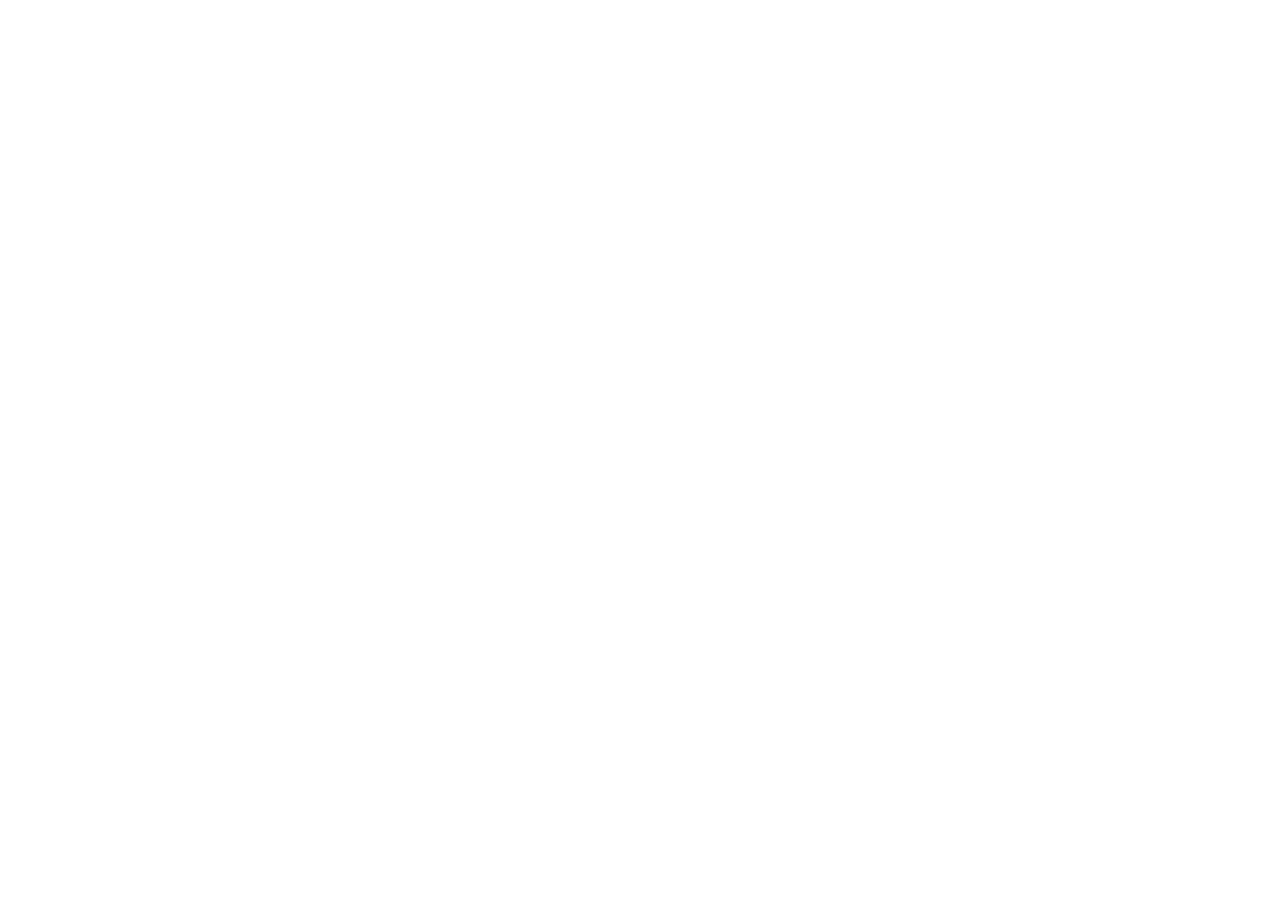
==== recipes/bolognese.html @ 16e67e76 "Created 2 new recipes - bolognese + thai-curry" ====
<!DOCTYPE html>
<html lang="en">
<head>
    <meta charset="UTF-8">
    <meta name="viewport" content="width=device-width, initial-scale=1.0">
    <title>Bolognese</title>
</head>
<body>
    
</body>
</html>
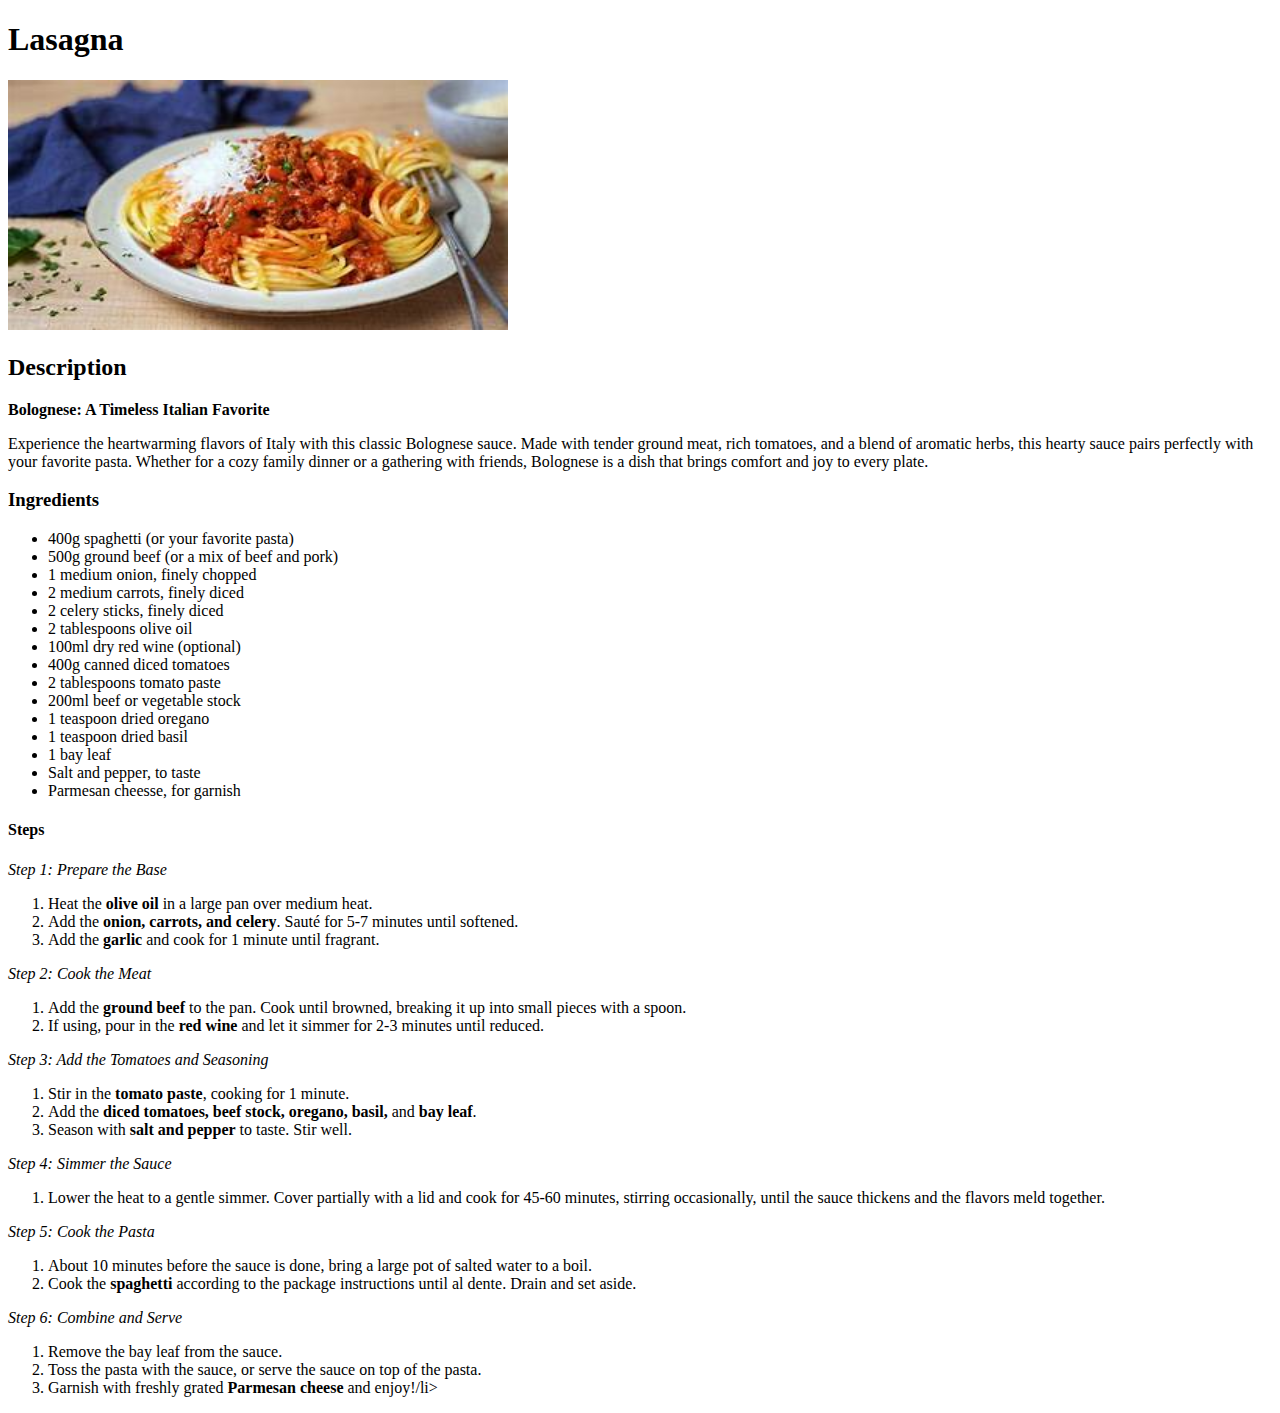
==== commit 57066266: "edited the hole bolognese side" ====
--- a/recipes/bolognese.html
+++ b/recipes/bolognese.html
@@ -6,6 +6,66 @@
     <title>Bolognese</title>
 </head>
 <body>
-    
-</body>
+    <h1>Lasagna</h1>
+
+    <img src="../img/bolognese.jpeg" alt="a delicious bolognese" width="500px" height="250px">
+
+    <h2>Description</h2>
+        <p><strong>Bolognese: A Timeless Italian Favorite</strong><br></p>
+        <p>Experience the heartwarming flavors of Italy with this classic Bolognese sauce. Made with tender ground meat, rich tomatoes, and a blend of aromatic herbs, 
+            this hearty sauce pairs perfectly with your favorite pasta. Whether for a cozy family dinner or a gathering with friends, Bolognese is a dish that brings comfort and joy to every plate.</p>
+
+    <h3>Ingredients</h3>
+        <ul>
+            <li>400g spaghetti (or your favorite pasta)</li>
+            <li>500g ground beef (or a mix of beef and pork)</li>
+            <li>1 medium onion, finely chopped</li>
+            <li>2 medium carrots, finely diced</li>
+            <li>2 celery sticks, finely diced</li>
+            <li>2 tablespoons olive oil</li>
+            <li>100ml dry red wine (optional)</li>
+            <li>400g canned diced tomatoes</li>
+            <li>2 tablespoons tomato paste</li>
+            <li>200ml beef or vegetable stock</li>
+            <li>1 teaspoon dried oregano</li>
+            <li>1 teaspoon dried basil</li>
+            <li>1 bay leaf</li>
+            <li>Salt and pepper, to taste</li>
+            <li>Parmesan cheesse, for garnish</li>
+        </ul>
+
+        <h4>Steps</h4>
+            <p><em>Step 1: Prepare the Base</em></p>
+        <ol> 
+            <li>Heat the <strong>olive oil</strong> in a large pan over medium heat.</li>
+            <li>Add the <strong>onion, carrots, and celery</strong>. Sauté for 5-7 minutes until softened.</li> 
+            <li>Add the <strong>garlic</strong> and cook for 1 minute until fragrant.</li>
+        </ol>
+            <p><em>Step 2: Cook the Meat</em></p>
+        <ol> 
+            <li>Add the <strong>ground beef</strong> to the pan. Cook until browned, breaking it up into small pieces with a spoon.</li>
+            <li>If using, pour in the <strong>red wine</strong> and let it simmer for 2-3 minutes until reduced.</li>
+        </ol>
+            <p><em>Step 3: Add the Tomatoes and Seasoning</em></p>
+        <ol> 
+            <li>Stir in the <strong>tomato paste</strong>, cooking for 1 minute.</li>
+            <li>Add the <strong>diced tomatoes, beef stock, oregano, basil,</strong> and <strong>bay leaf</strong>.</li>
+            <li>Season with <strong>salt and pepper</strong> to taste. Stir well.</li>
+        </ol>
+            <p><em>Step 4: Simmer the Sauce</em></p>
+        <ol> 
+            <li>Lower the heat to a gentle simmer. Cover partially with a lid and cook for 45-60 minutes, stirring occasionally, until the sauce thickens and the flavors meld together.</li>
+        </ol>
+         <p><em>Step 5: Cook the Pasta</em></p>
+        <ol> 
+            <li>About 10 minutes before the sauce is done, bring a large pot of salted water to a boil.</li>
+            <li>Cook the <strong>spaghetti</strong> according to the package instructions until al dente. Drain and set aside.</li>
+        </ol>
+        <p><em>Step 6: Combine and Serve</em></p>
+        <ol> 
+            <li>Remove the bay leaf from the sauce.</li>
+            <li>Toss the pasta with the sauce, or serve the sauce on top of the pasta.</li>
+            <li>Garnish with freshly grated <strong>Parmesan cheese</strong> and enjoy!/li>
+        </ol>
+    </body>
 </html>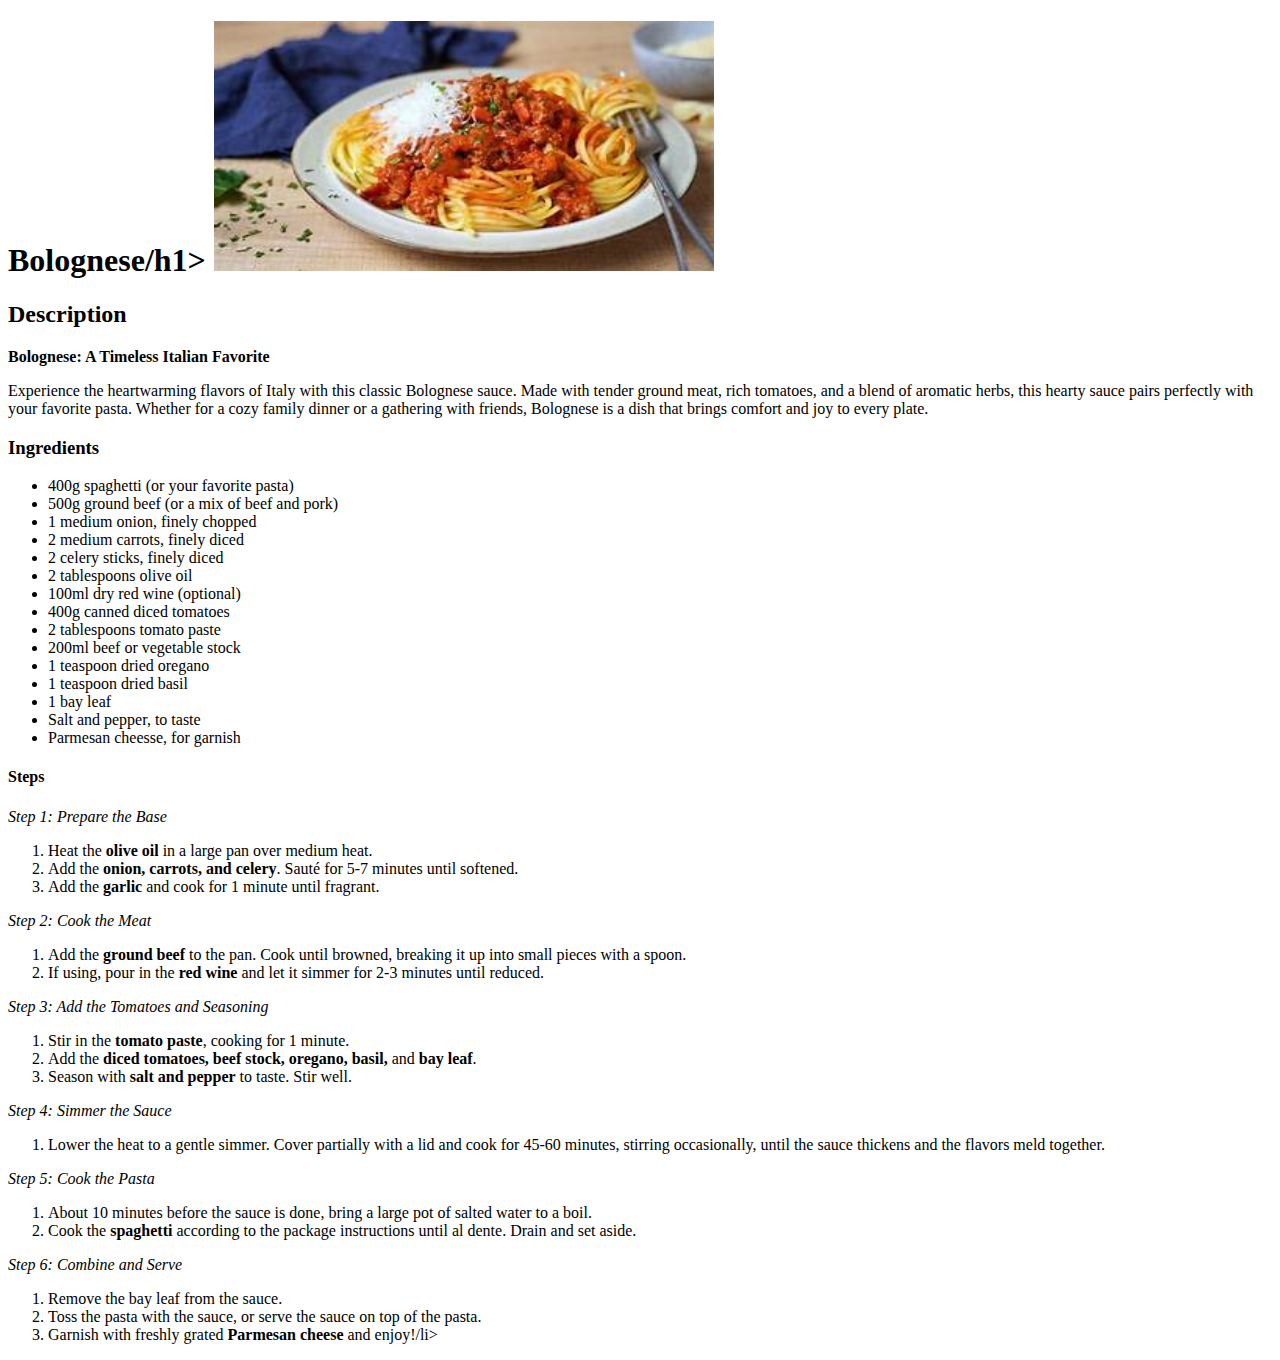
==== commit 300c6a03: "Changed the h1 to the correct title" ====
--- a/recipes/bolognese.html
+++ b/recipes/bolognese.html
@@ -6,7 +6,7 @@
     <title>Bolognese</title>
 </head>
 <body>
-    <h1>Lasagna</h1>
+    <h1>Bolognese/h1>
 
     <img src="../img/bolognese.jpeg" alt="a delicious bolognese" width="500px" height="250px">
 
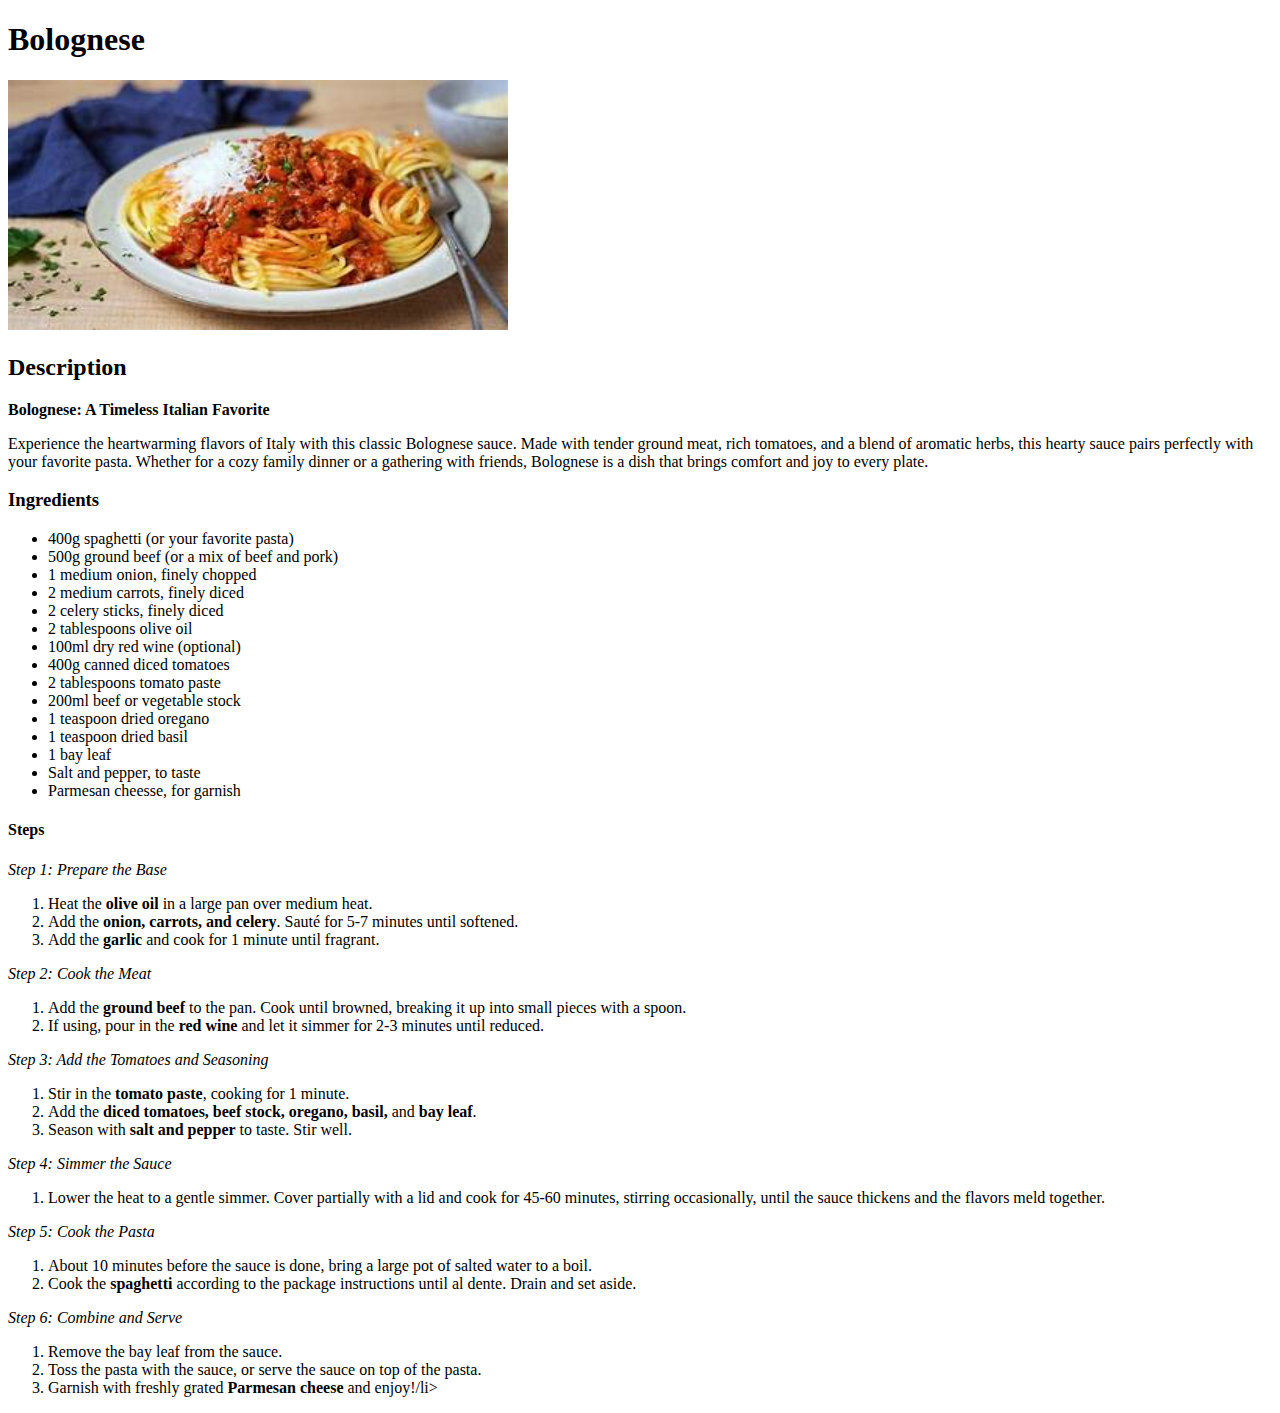
==== commit 317af73b: "changed the h1 to the correct title" ====
--- a/recipes/bolognese.html
+++ b/recipes/bolognese.html
@@ -6,7 +6,7 @@
     <title>Bolognese</title>
 </head>
 <body>
-    <h1>Bolognese/h1>
+    <h1>Bolognese</h1>
 
     <img src="../img/bolognese.jpeg" alt="a delicious bolognese" width="500px" height="250px">
 
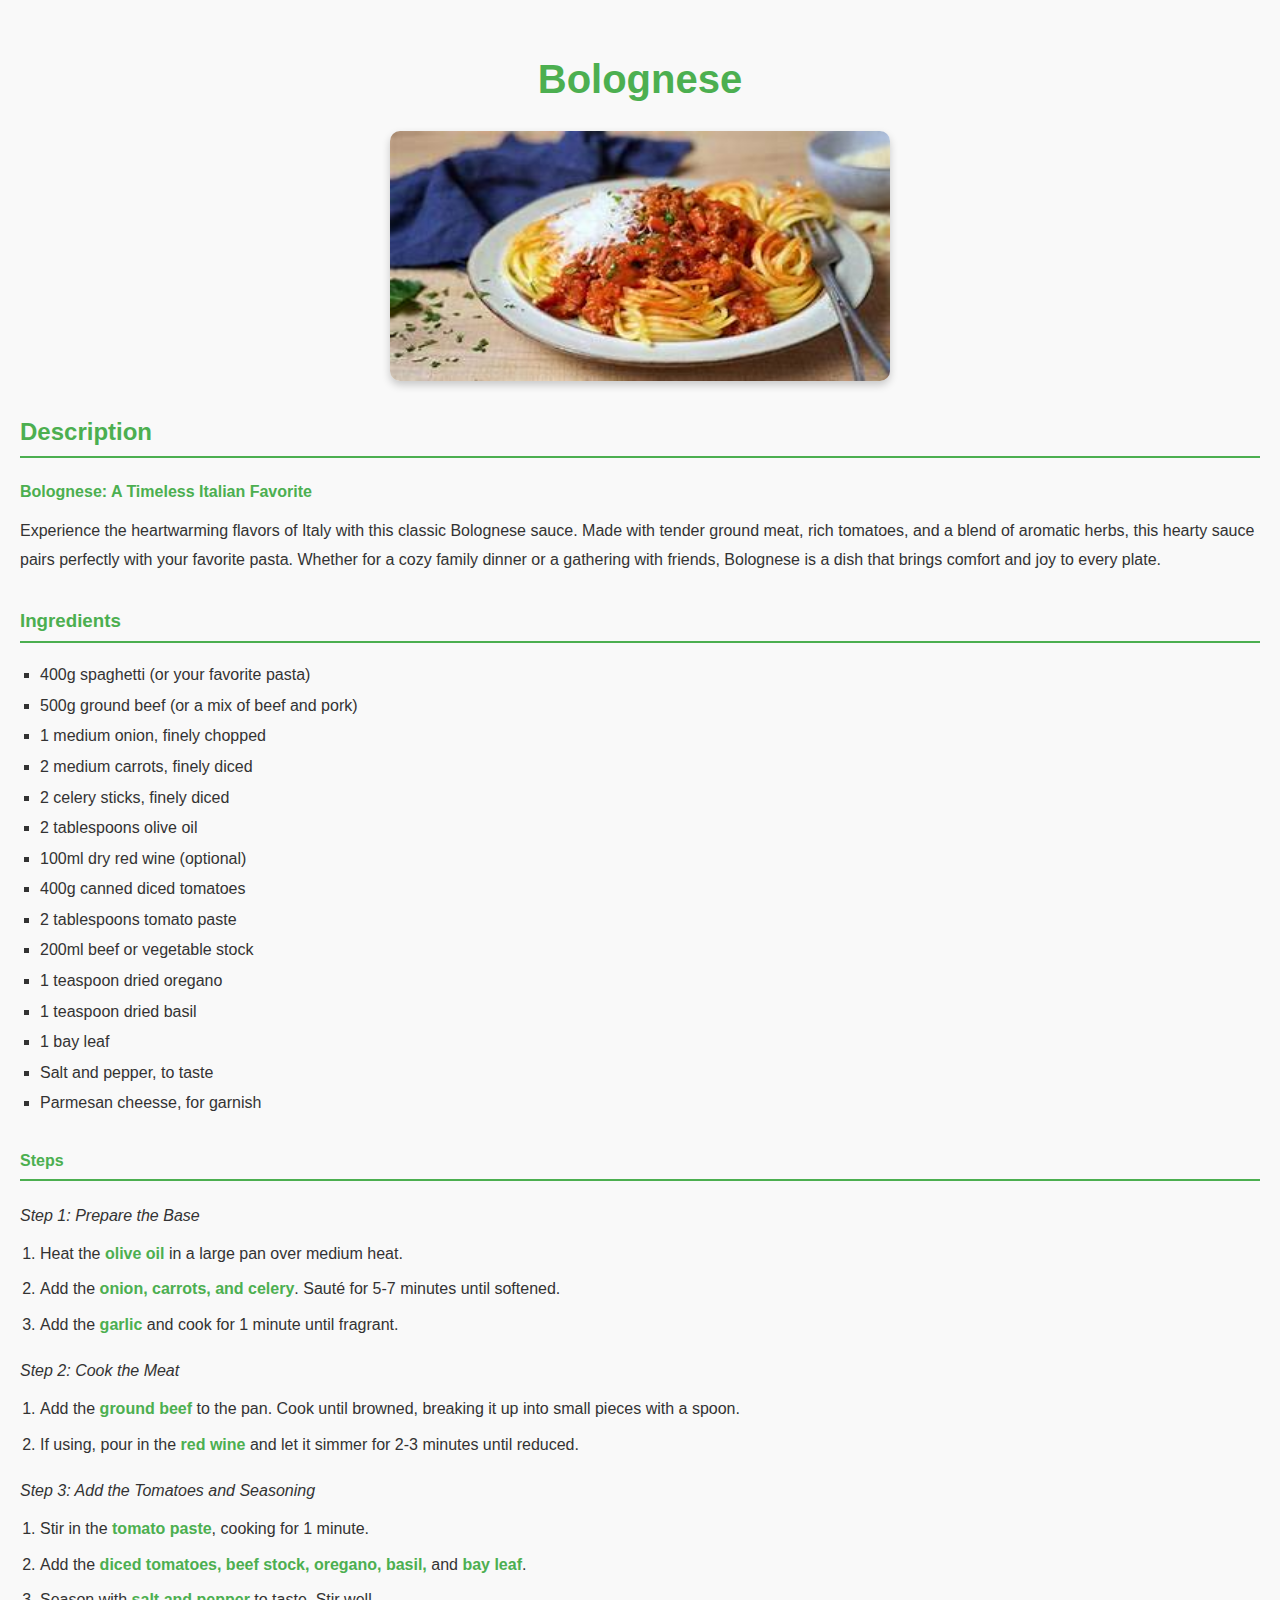
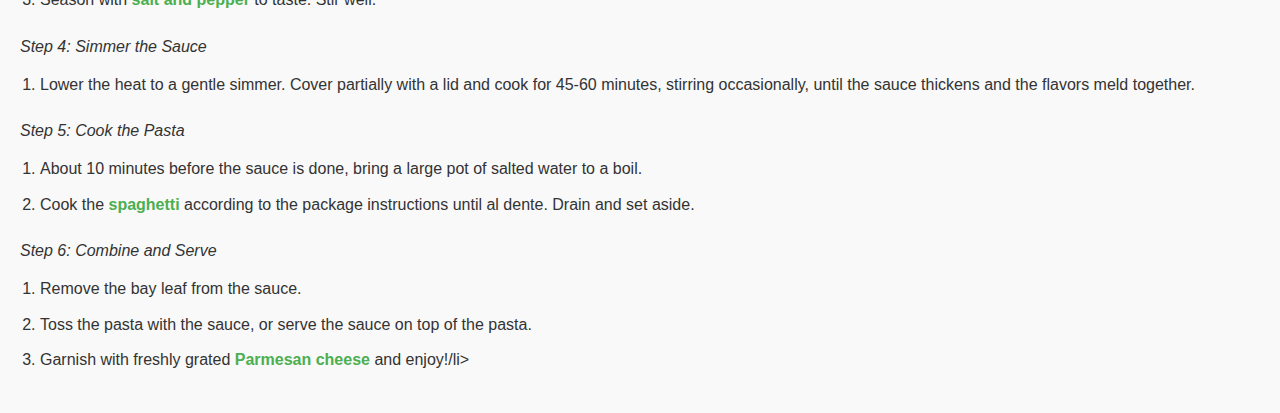
==== commit 1e4b3016: "Added css to the html" ====
--- a/recipes/bolognese.html
+++ b/recipes/bolognese.html
@@ -4,6 +4,7 @@
     <meta charset="UTF-8">
     <meta name="viewport" content="width=device-width, initial-scale=1.0">
     <title>Bolognese</title>
+    <link rel="stylesheet" href="bolognese.css">
 </head>
 <body>
     <h1>Bolognese</h1>
--- a/recipes/bolognese.css
+++ b/recipes/bolognese.css
@@ -0,0 +1,84 @@
+/* Allgemeine Stile für die Seite */
+body {
+    font-family: 'Arial', sans-serif;
+    margin: 0;
+    padding: 0;
+    background-color: #f9f9f9;
+    color: #333;
+    line-height: 1.6;
+    padding: 20px;
+}
+
+/* Überschrift-Stil */
+h1 {
+    text-align: center;
+    color: #4CAF50;
+    margin-bottom: 1rem;
+    font-size: 2.5rem;
+}
+
+/* Unterüberschriften */
+h2, h3, h4 {
+    color: #4CAF50;
+    margin-top: 2rem;
+    border-bottom: 2px solid #4CAF50;
+    padding-bottom: 5px;
+}
+
+/* Bilder */
+img {
+    display: block;
+    margin: 20px auto;
+    border-radius: 10px;
+    box-shadow: 0 4px 8px rgba(0, 0, 0, 0.2);
+}
+
+/* Textabsätze */
+p {
+    margin: 10px 0;
+    line-height: 1.8;
+}
+
+/* Zutatenliste */
+ul {
+    list-style-type: square;
+    margin: 10px 0 20px 20px;
+    padding: 0;
+}
+
+li {
+    margin: 5px 0;
+}
+
+/* Schritte */
+ol {
+    margin: 10px 0 20px 20px;
+    padding: 0;
+}
+
+ol li {
+    margin: 10px 0;
+}
+
+/* Hervorhebungen */
+strong {
+    color: #4CAF50;
+    font-weight: bold;
+}
+
+em {
+    color: #333;
+    font-style: italic;
+}
+
+/* Responsive Design */
+@media (max-width: 600px) {
+    h1 {
+        font-size: 2rem;
+    }
+
+    img {
+        width: 90%;
+        height: auto;
+    }
+}